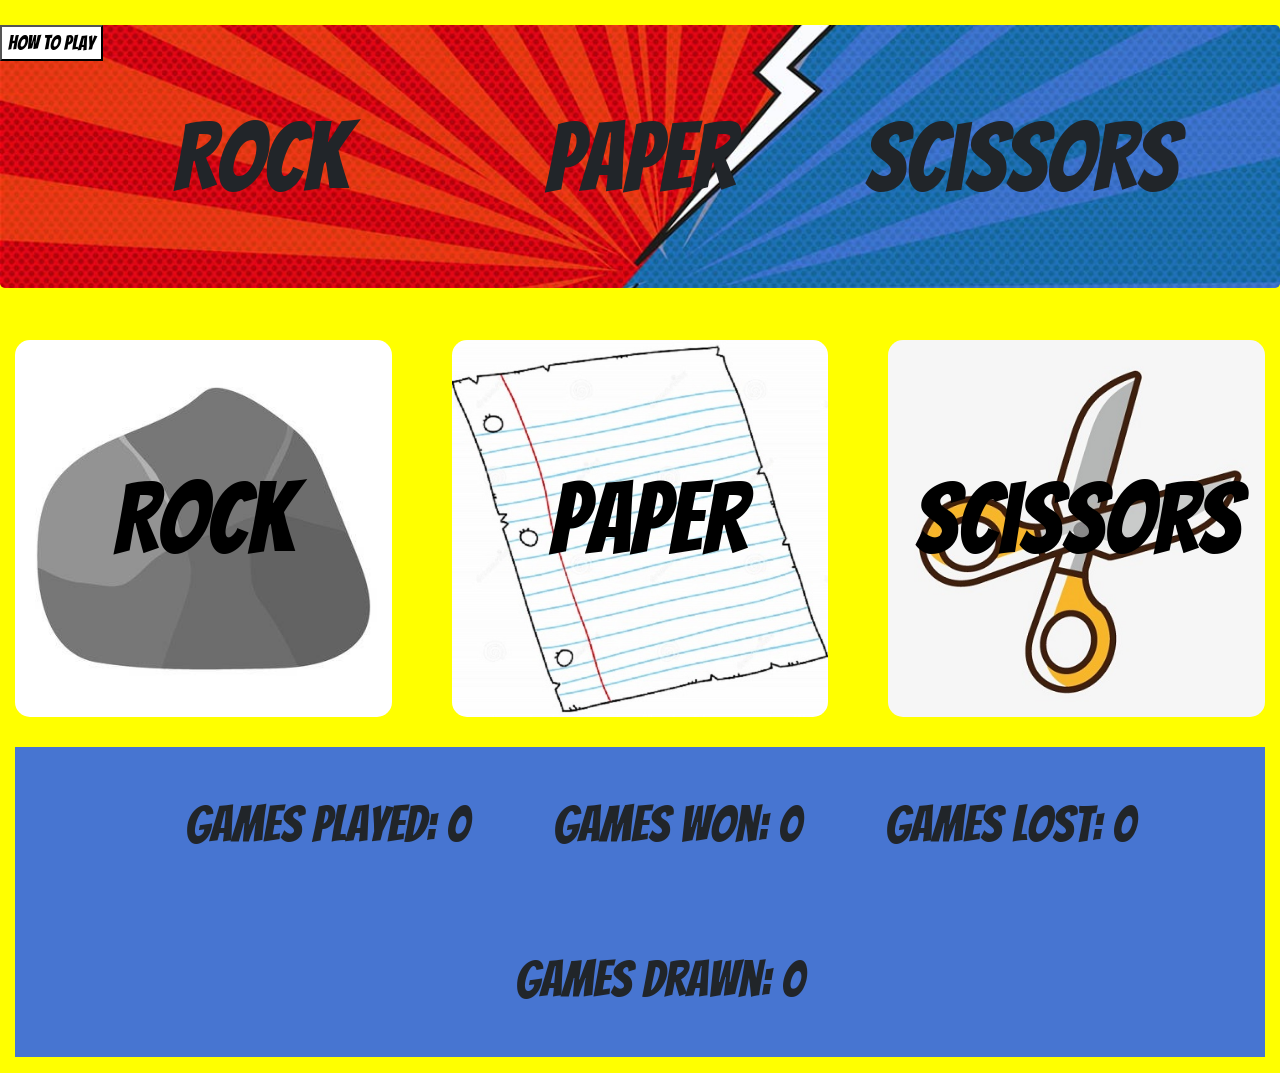
==== index.html @ aab1efc1 "Committing befre creating" ====
<!DOCTYPE html>
<html lang="en-GB">

<head>
  <meta charset="utf-8" />
  <meta name="viewport" content="width=device-width, initial scale=1.0" />

  <title>Rock Paper Scissors</title>

  <link rel="stylesheet" href="https://stackpath.bootstrapcdn.com/bootstrap/4.1.3/css/bootstrap.min.css" integrity="sha384-MCw98/SFnGE8fJT3GXwEOngsV7Zt27NXFoaoApmYm81iuXoPkFOJwJ8ERdknLPMO" crossorigin="anonymous">
  <link rel="stylesheet" href="css/custom.css" />
  <link href="https://fonts.googleapis.com/css?family=Bangers" rel="stylesheet">
</head>

<body>

  <div class="container-fluid jumbotron">

    <section id="instructions">
      <button id="how-to-play-show">How to play</button>
      <div id="how-to-play">
        <p>Decide which of rock, paper or scissors you would like to play.</p>
        <p>Click on the button corresponding to your choice.</p>
        <p>The machine will tell you if won, lost or drew.</p>
        <p>Play again!</p>
        <p>What beats what:</p>
        <ul>
          <li>rock beats scissors</li>
          <li>scissors beats paper</li>
          <li>paper beats rock</li>
        </ul>
        <p>A record of how you've been doing is at the <a href="#statistics">bottom of the page</a>.</p>
        <button id="how-to-play-hide">Hide instructions</button>
      </div><!-- /#how-to-play -->
    </section><!-- /#instructions -->

    <section>
      <div class="container text-center">
        <div id="header" class="row">
          <h1 class="display-1 col-md-4">Rock</h1>
          <h1 class="display-1 col-md-4">Paper</h1>
          <h1 class="display-1 col-md-4">Scissors</h1>
        </div><!-- /#header -->
      </div><!-- /.container -->
    </section>
  </div><!-- /.jumbotron -->


    <section id="buttons">
      <div class="row">

      <div class="col-md-4">
    <div class="container button">

    <img class="img-fluid" src="images/rock.jpg" alt="Cartoon style rock."/>
    <button class="btn" id="rock" value="rock">Rock</button>
    </div>
    </div>

<div class="col-md-4">
    <div class="container button">

    <img class="img-fluid" src="images/paper.jpg" alt="Cartoon piece of lined holed paper."/>
    <button class="btn" id="paper" value="paper">Paper</button>
    </div>
    </div>

      <div class="col-md-4">
    <div class="container button">

    <img class="img-fluid" src="images/scissors.jpg" alt="Cartoon style scissors."/>
    <button class="btn" id="scissors" value="scissors">Scissors</button>
    </div>
    </div>

</div>
    </section><!-- /#buttons -->

  <div class="container-fluid text-center">
    <section id="results">

      <p><span id="verdict"></span></p>

      <div class="container text-center">
        <div class="row">
          <div class="col-md-6">
            <p id="you-played">You played: <span id="play_you"></span></p>
          </div>
          <div class="col-md-6">
            <p>The machine played: <span id="play_machine"></span></p>
          </div>
        </div>
      </div>

      <button id="play-again">Play again</button>

    </section><!-- /#results -->

    <section id="statistics">
      <ul>
        <li>Games played: <span id="game_played">0</span></li>
        <li>Games won: <span id="game_won">0</span></li>
        <li>Games lost: <span id="game_lost">0</span></li>
        <li>Games drawn: <span id="game_drew">0</span></li>
      </ul>
    </section><!-- /#statistics -->

    <script src="http://code.jquery.com/jquery-3.3.1.min.js" integrity="sha256-FgpCb/KJQlLNfOu91ta32o/NMZxltwRo8QtmkMRdAu8=" crossorigin="anonymous"></script>
    <script src="js/engine.js"></script>
  </div><!-- /.container-fluid text-center -->

</body>

</html>
---- css/custom.css ----
body {
  font-family: 'Bangers', cursive;
  background-color: yellow;
}

.jumbotron {
  margin-top: 25px;
  padding-top: 0;
  padding-right: 0;
  padding-left: 0;
  background-image: url("../images/jumbotron.jpg");
  background-repeat: no-repeat;
  background-size: cover;
}

h1 {
  margin-top: 30px;
}

#instructions {
  font-size: 20px;
}

#instructions button {
  background-color: white;
}

#statistics {
  margin-top: 30px;
  background-color: #4775d1;
}

#how-to-play-show {
  margin-bottom: 10px;
}

a {
  color: #212529;
}

a:hover {
  color: #212529;
}

ul {
  list-style-type: none;
}

#verdict {
  font-size: 200px;
  color: purple;
  text-shadow: 2px, 2px;
}

#statistics li {
  font-size: 50px;
}
#results p, #results {
  font-size: 50px;
  margin-top: 10px;
}

#results button {
  background-color: #00FF00;
  padding: 20px;
  margin-bottom: 30px;
}

#you-played {
  margin-right: 100px;
}

@media screen and (min-width: 768px) {
  #paper {
    margin-right: 7.5px;
    margin-left: 7.5px;
  }
}

@media screen and (min-width: 992px) {
#statistics li {
    display: inline-block;
    margin: 40px;
  }
}

/* Container needed to position the button. Adjust the width as needed */
.button {
  position: relative;
}

/* Make the image responsive */
.button img {
  width: 100%;
  height: auto;
}

/* Style the button and place it in the middle of the container/image */
.button .btn {
  position: absolute;
  top: 50%;
  left: 50%;
  transform: translate(-50%, -50%);
  -ms-transform: translate(-50%, -50%);
  font-size: 100px;
  background-color: transparent;
}

#buttons img {
  margin-top: 20px;
  border-radius: 15px;
}
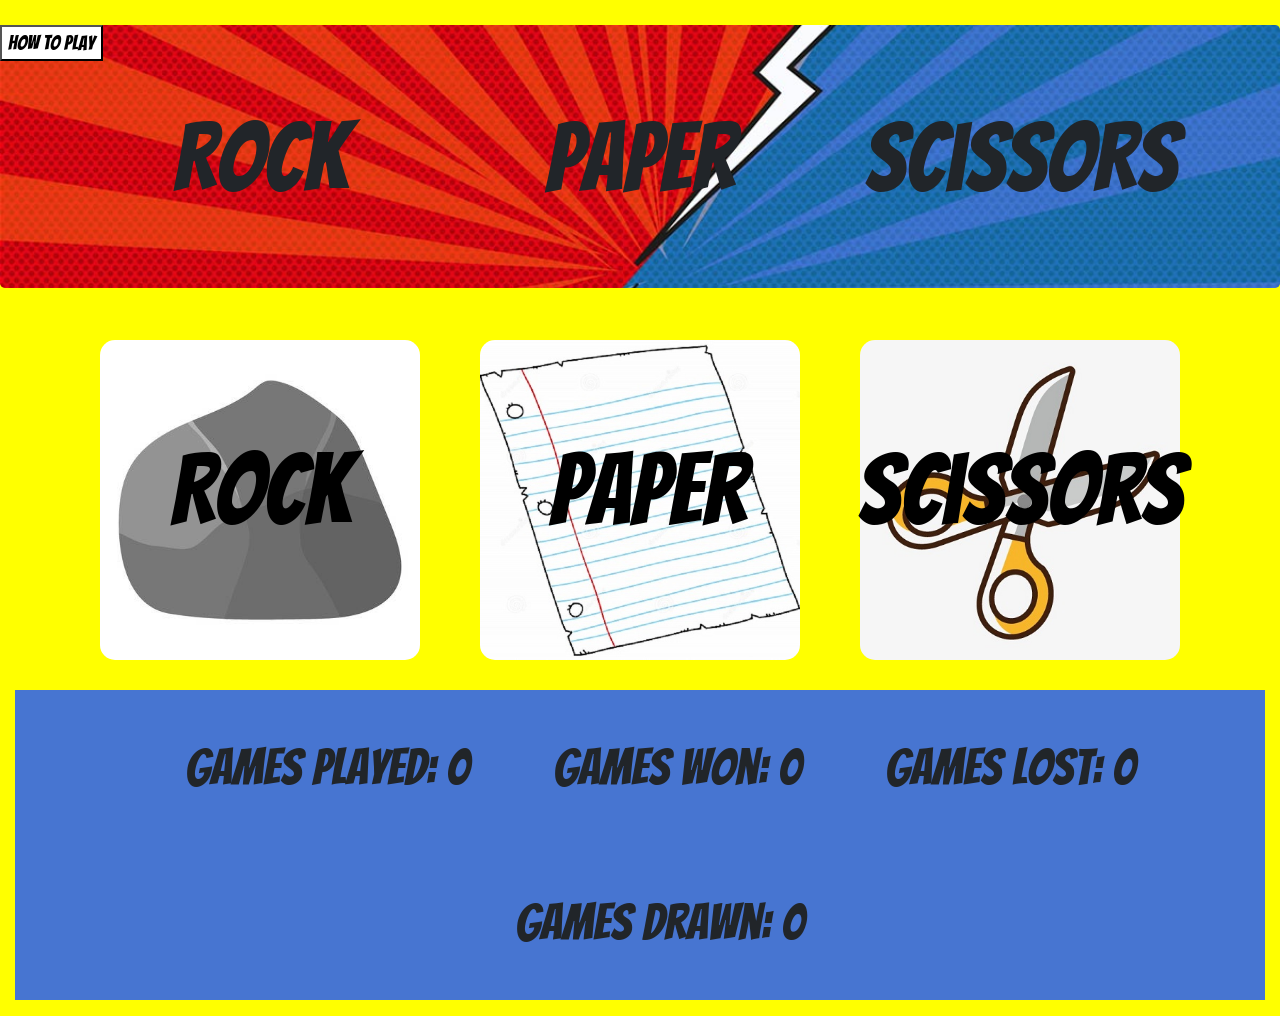
==== commit 63a51ed3: "tidying up html" ====
--- a/index.html
+++ b/index.html
@@ -1,4 +1,3 @@
-
 <!DOCTYPE html>
 <html lang="en-GB">
 
@@ -44,38 +43,45 @@
         </div><!-- /#header -->
       </div><!-- /.container -->
     </section>
+
   </div><!-- /.jumbotron -->
 
+  <div class="container">
 
     <section id="buttons">
       <div class="row">
 
-      <div class="col-md-4">
-    <div class="container button">
+        <div class="col-md-4">
 
-    <img class="img-fluid" src="images/rock.jpg" alt="Cartoon style rock."/>
-    <button class="btn" id="rock" value="rock">Rock</button>
-    </div>
-    </div>
+          <div class="container button">
+            <img class="img-fluid" src="images/rock.jpg" alt="Cartoon style rock." />
+            <button class="btn" id="rock" value="rock">Rock</button>
+          </div>
 
-<div class="col-md-4">
-    <div class="container button">
+        </div>
 
-    <img class="img-fluid" src="images/paper.jpg" alt="Cartoon piece of lined holed paper."/>
-    <button class="btn" id="paper" value="paper">Paper</button>
-    </div>
-    </div>
+        <div class="col-md-4">
 
-      <div class="col-md-4">
-    <div class="container button">
+          <div class="container button">
+            <img class="img-fluid" src="images/paper.jpg" alt="Cartoon piece of lined holed paper." />
+            <button class="btn" id="paper" value="paper">Paper</button>
+          </div>
 
-    <img class="img-fluid" src="images/scissors.jpg" alt="Cartoon style scissors."/>
-    <button class="btn" id="scissors" value="scissors">Scissors</button>
-    </div>
-    </div>
+        </div>
 
-</div>
+        <div class="col-md-4">
+
+          <div class="container button">
+            <img class="img-fluid" src="images/scissors.jpg" alt="Cartoon style scissors." />
+            <button class="btn" id="scissors" value="scissors">Scissors</button>
+          </div>
+
+        </div>
+
+      </div><!-- /#buttons .row -->
     </section><!-- /#buttons -->
+
+  </div><!-- /.container -->
 
   <div class="container-fluid text-center">
     <section id="results">
@@ -90,8 +96,8 @@
           <div class="col-md-6">
             <p>The machine played: <span id="play_machine"></span></p>
           </div>
-        </div>
-      </div>
+        </div><!-- /.row -->
+      </div><!-- .container -->
 
       <button id="play-again">Play again</button>
 
@@ -106,9 +112,10 @@
       </ul>
     </section><!-- /#statistics -->
 
+  </div><!-- /.container-fluid text-center -->
+
     <script src="http://code.jquery.com/jquery-3.3.1.min.js" integrity="sha256-FgpCb/KJQlLNfOu91ta32o/NMZxltwRo8QtmkMRdAu8=" crossorigin="anonymous"></script>
     <script src="js/engine.js"></script>
-  </div><!-- /.container-fluid text-center -->
 
 </body>
 
--- a/css/custom.css
+++ b/css/custom.css
@@ -49,7 +49,6 @@
 #verdict {
   font-size: 200px;
   color: purple;
-  text-shadow: 2px, 2px;
 }
 
 #statistics li {
@@ -101,7 +100,6 @@
   top: 50%;
   left: 50%;
   transform: translate(-50%, -50%);
-  -ms-transform: translate(-50%, -50%);
   font-size: 100px;
   background-color: transparent;
 }
